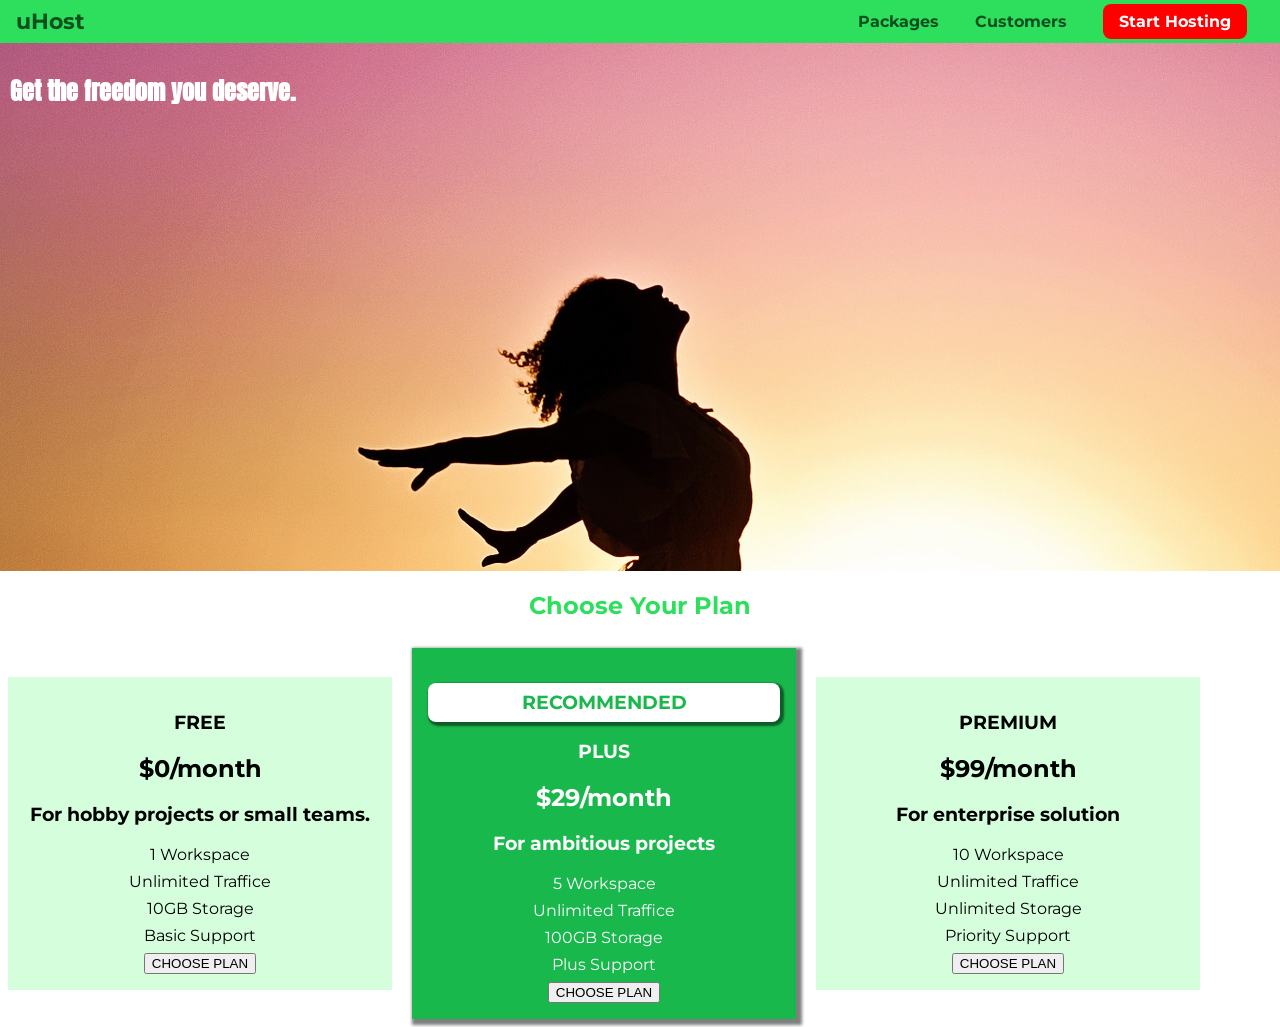
==== Module5_practise/index.html @ b4408483 "module 5 plans section" ====
<!DOCTYPE html>
<html lang="en">
  <head>
    <meta charset="UTF-8" />
    <meta http-equiv="X-UA-Compatible" content="ie=edge" />
    <title>uHost</title>
    <link rel="shortcut icon" href="favicon.png" />
    <link
      href="https://fonts.googleapis.com/css?family=Anton"
      rel="stylesheet"
    />
    <link
      href="https://fonts.googleapis.com/css?family=Montserrat:400,700"
      rel="stylesheet"
    />
    <link rel="stylesheet" href="main.css" />
  </head>

  <body>
    <header class="main-header">
      <div>
        <a href="index.html" class="main-header__brand"> uHost </a>
      </div>
      <nav class="main-nav">
        <ul class="main-nav__items">
          <li class="main-nav__item">
            <a href="packages/index.html">Packages</a>
          </li>
          <li class="main-nav__item">
            <a href="customers/index.html">Customers</a>
          </li>
          <li class="main-nav__item main-nav__item--cta">
            <a href="start-hosting/index.html">Start Hosting</a>
          </li>
        </ul>
      </nav>
    </header>
    <main>
      <!-- id selector -->
      <section id="product-overview">
        <h1>Get the freedom you deserve.</h1>
      </section>
      <section id="plans">
        <!-- class selector -->
        <h1 class="section-title">Choose Your Plan</h1>
        <div>
          <article class="plan">
            <h1>FREE</h1>
            <h2>$0/month</h2>
            <h3>For hobby projects or small teams.</h3>
            <ul class="plan__features">
              <li class="plan__feature">1 Workspace</li>
              <li class="plan__feature">Unlimited Traffice</li>
              <li class="plan__feature">10GB Storage</li>
              <li class="plan__feature">Basic Support</li>
            </ul>
            <div>
              <button>CHOOSE PLAN</button>
            </div>
          </article>
          <article class="plan plan--highlighted">
            <h1 class="plan__annotation">RECOMMENDED</h1>
            <h1>PLUS</h1>
            <h2>$29/month</h2>
            <h3>For ambitious projects</h3>
            <ul class="plan__features">
              <li class="plan__feature">5 Workspace</li>
              <li class="plan__feature">Unlimited Traffice</li>
              <li class="plan__feature">100GB Storage</li>
              <li class="plan__feature">Plus Support</li>
            </ul>
            <div>
              <button>CHOOSE PLAN</button>
            </div>
          </article>
          <article class="plan">
            <h1>PREMIUM</h1>
            <h2>$99/month</h2>
            <h3>For enterprise solution</h3>
            <ul class="plan__features">
              <li>10 Workspace</li>
              <li class="plan__feature">Unlimited Traffice</li>
              <li class="plan__feature">Unlimited Storage</li>
              <li class="plan__feature">Priority Support</li>
            </ul>
            <div>
              <button>CHOOSE PLAN</button>
            </div>
          </article>
        </div>
      </section>
    </main>
  </body>
</html>
---- Module5_practise/main.css ----
* {
  box-sizing: border-box;
}
body {
  font-family: "Montserrat", sans-serif;
  margin: 0;
}

/* id selector rule */
#product-overview {
  /* changing the color with a brackground image */
  background: url("freedom.jpg");
  width: 100%;
  height: 528px;
  padding: 10px;
}

/* class selector rule */
.section-title {
  color: #2ddf5c;
  text-align: center;
}

/* Descendant Combinator (space) */
#product-overview h1 {
  color: white;
  font-family: "Anton", sans-serif;
}

.plan {
  background: #d5ffdc;
  text-align: center;
  padding: 16px;
  margin: 8px;
  display: inline-block;
  width: 30%;
  vertical-align: middle;
}

.plan--highlighted {
  background: #19b84c;
  color: white;
  box-shadow: 3px 3px 3px 3px rgba(0, 0, 0, 0.5);
}
.plan__annotation {
  background: white;
  color: #19b84c;
  padding: 8px;
  box-shadow: 2px 2px 2px 2px rgba(0, 0, 0, 0.5);
  border-radius: 8px;
}

.plan__features {
  list-style: none;
  margin: 0;
  padding: 0;
}
.plan__feature {
  margin: 8px 0;
}

/* spans to full width
has a green background 
add padding  same for top and bottom / left and right */
.main-header {
  width: 100%;
  background: #2ddf5c;
  padding: 8px 16px;
}
/* direct(>) child combinator */
.main-header > div {
  display: inline-block;
  vertical-align: middle;
}

.main-header__brand {
  color: #0e4f1f;
  text-decoration: none;
  font-weight: bold;
  font-size: 22px;
}

/*  this will algin to right and width to get at level of the logo brand */
.main-nav {
  display: inline-block;
  text-align: right;
  width: calc(100% - 74px);
  vertical-align: middle;
}

/* this will remove the bulletfrom list item and set margin and padding to 0 */
.main-nav__items {
  margin: 0;
  padding: 0;
  list-style: none;
}
/* this will make the element in same line, and now we can set the top and bottom margin as 
we do with block level elements  */
.main-nav__item {
  display: inline-block;
  margin: 0 16px;
}
.main-nav__item a {
  text-decoration: none;
  color: #0e4f1f;
  font-weight: bold;
  padding: 3px 0;
}
.main-nav__item a:hover,
.main-nav__item a:active {
  color: white;
  border-bottom: 5px solid white;
}
.main-nav__item--cta a {
  color: white;
  background: red;
  padding: 8px 16px;
  border-radius: 8px;
}
.main-nav__item--cta a:hover,
.main-nav__item--cta a:active {
  color: red;
  background: white;
  border: 0;
}
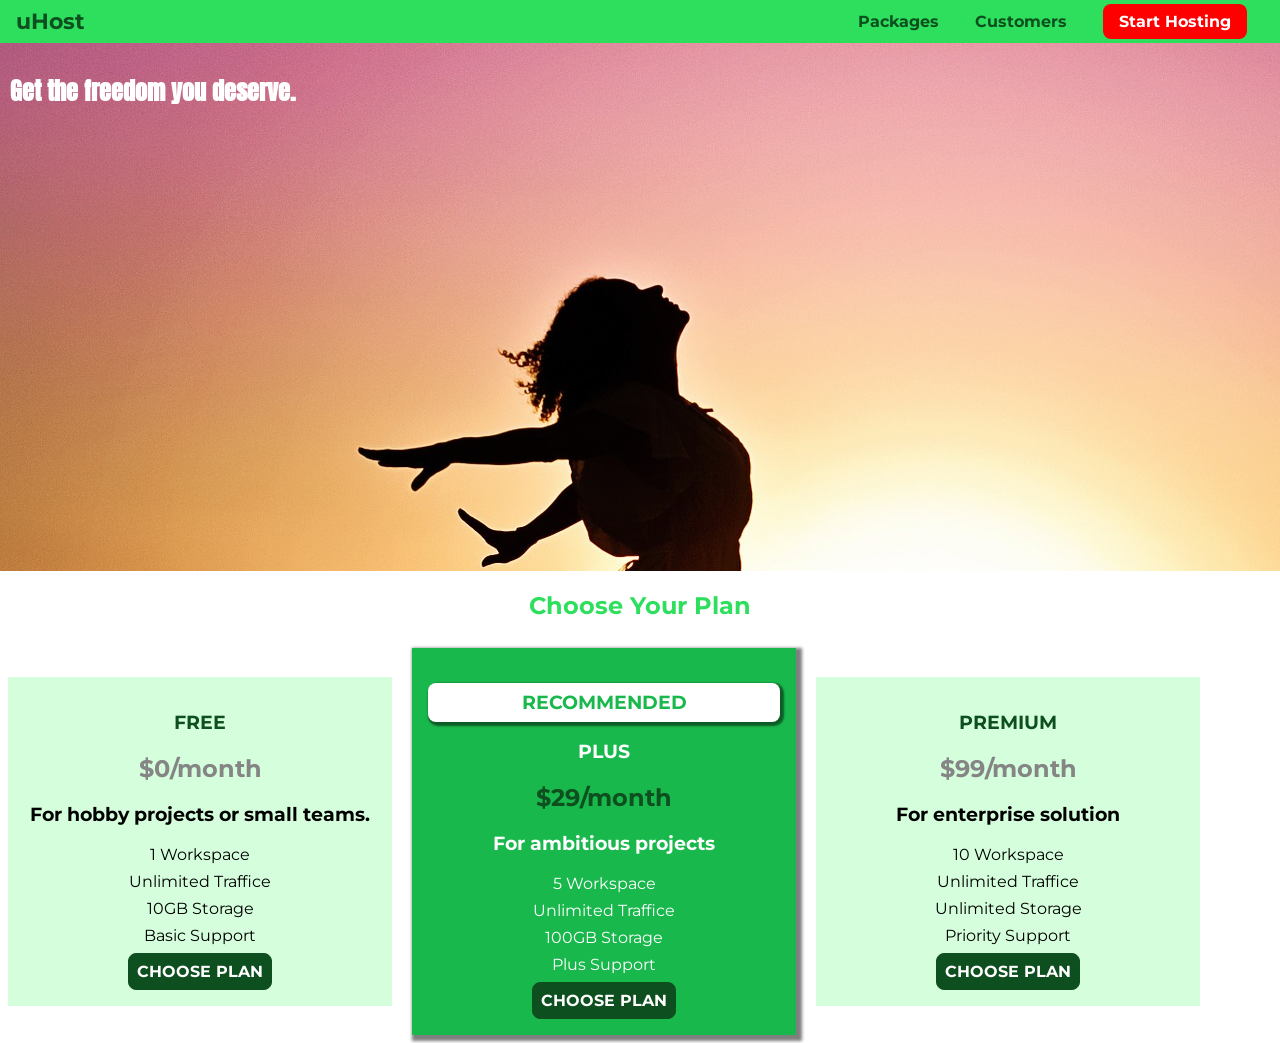
==== commit 58cd24ff: "updated css and html" ====
--- a/Module5_practise/index.html
+++ b/Module5_practise/index.html
@@ -45,8 +45,8 @@
         <h1 class="section-title">Choose Your Plan</h1>
         <div>
           <article class="plan">
-            <h1>FREE</h1>
-            <h2>$0/month</h2>
+            <h1 class="plan__title">FREE</h1>
+            <h2 class="plan__price">$0/month</h2>
             <h3>For hobby projects or small teams.</h3>
             <ul class="plan__features">
               <li class="plan__feature">1 Workspace</li>
@@ -55,13 +55,13 @@
               <li class="plan__feature">Basic Support</li>
             </ul>
             <div>
-              <button>CHOOSE PLAN</button>
+              <button class="button">CHOOSE PLAN</button>
             </div>
           </article>
           <article class="plan plan--highlighted">
             <h1 class="plan__annotation">RECOMMENDED</h1>
-            <h1>PLUS</h1>
-            <h2>$29/month</h2>
+            <h1 class="plan__title">PLUS</h1>
+            <h2 class="plan__price">$29/month</h2>
             <h3>For ambitious projects</h3>
             <ul class="plan__features">
               <li class="plan__feature">5 Workspace</li>
@@ -70,12 +70,12 @@
               <li class="plan__feature">Plus Support</li>
             </ul>
             <div>
-              <button>CHOOSE PLAN</button>
+              <button class="button">CHOOSE PLAN</button>
             </div>
           </article>
           <article class="plan">
-            <h1>PREMIUM</h1>
-            <h2>$99/month</h2>
+            <h1 class="plan__title">PREMIUM</h1>
+            <h2 class="plan__price">$99/month</h2>
             <h3>For enterprise solution</h3>
             <ul class="plan__features">
               <li>10 Workspace</li>
@@ -84,7 +84,7 @@
               <li class="plan__feature">Priority Support</li>
             </ul>
             <div>
-              <button>CHOOSE PLAN</button>
+              <button class="button">CHOOSE PLAN</button>
             </div>
           </article>
         </div>
--- a/Module5_practise/main.css
+++ b/Module5_practise/main.css
@@ -36,12 +36,12 @@
   width: 30%;
   vertical-align: middle;
 }
-
 .plan--highlighted {
   background: #19b84c;
   color: white;
   box-shadow: 3px 3px 3px 3px rgba(0, 0, 0, 0.5);
 }
+
 .plan__annotation {
   background: white;
   color: #19b84c;
@@ -50,15 +50,45 @@
   border-radius: 8px;
 }
 
+.plan__title {
+  color: #0e4f1f;
+}
+.plan__price {
+  color: #858585;
+}
+.plan--highlighted .plan__title {
+  color: white;
+}
+
+.plan--highlighted .plan__price {
+  color: #0e4f1f;
+}
+
 .plan__features {
   list-style: none;
   margin: 0;
   padding: 0;
 }
+
 .plan__feature {
   margin: 8px 0;
 }
 
+button {
+  background: #0e4f1f;
+  color: white;
+  font: inherit;
+  border: 1.5px solid #0e4f1f;
+  padding: 8px;
+  border-radius: 8px;
+  font-weight: bold;
+  cursor: pointer;
+}
+.button:hover,
+.button:active {
+  background: white;
+  color: #0e4f1f;
+}
 /* spans to full width
 has a green background 
 add padding  same for top and bottom / left and right */
